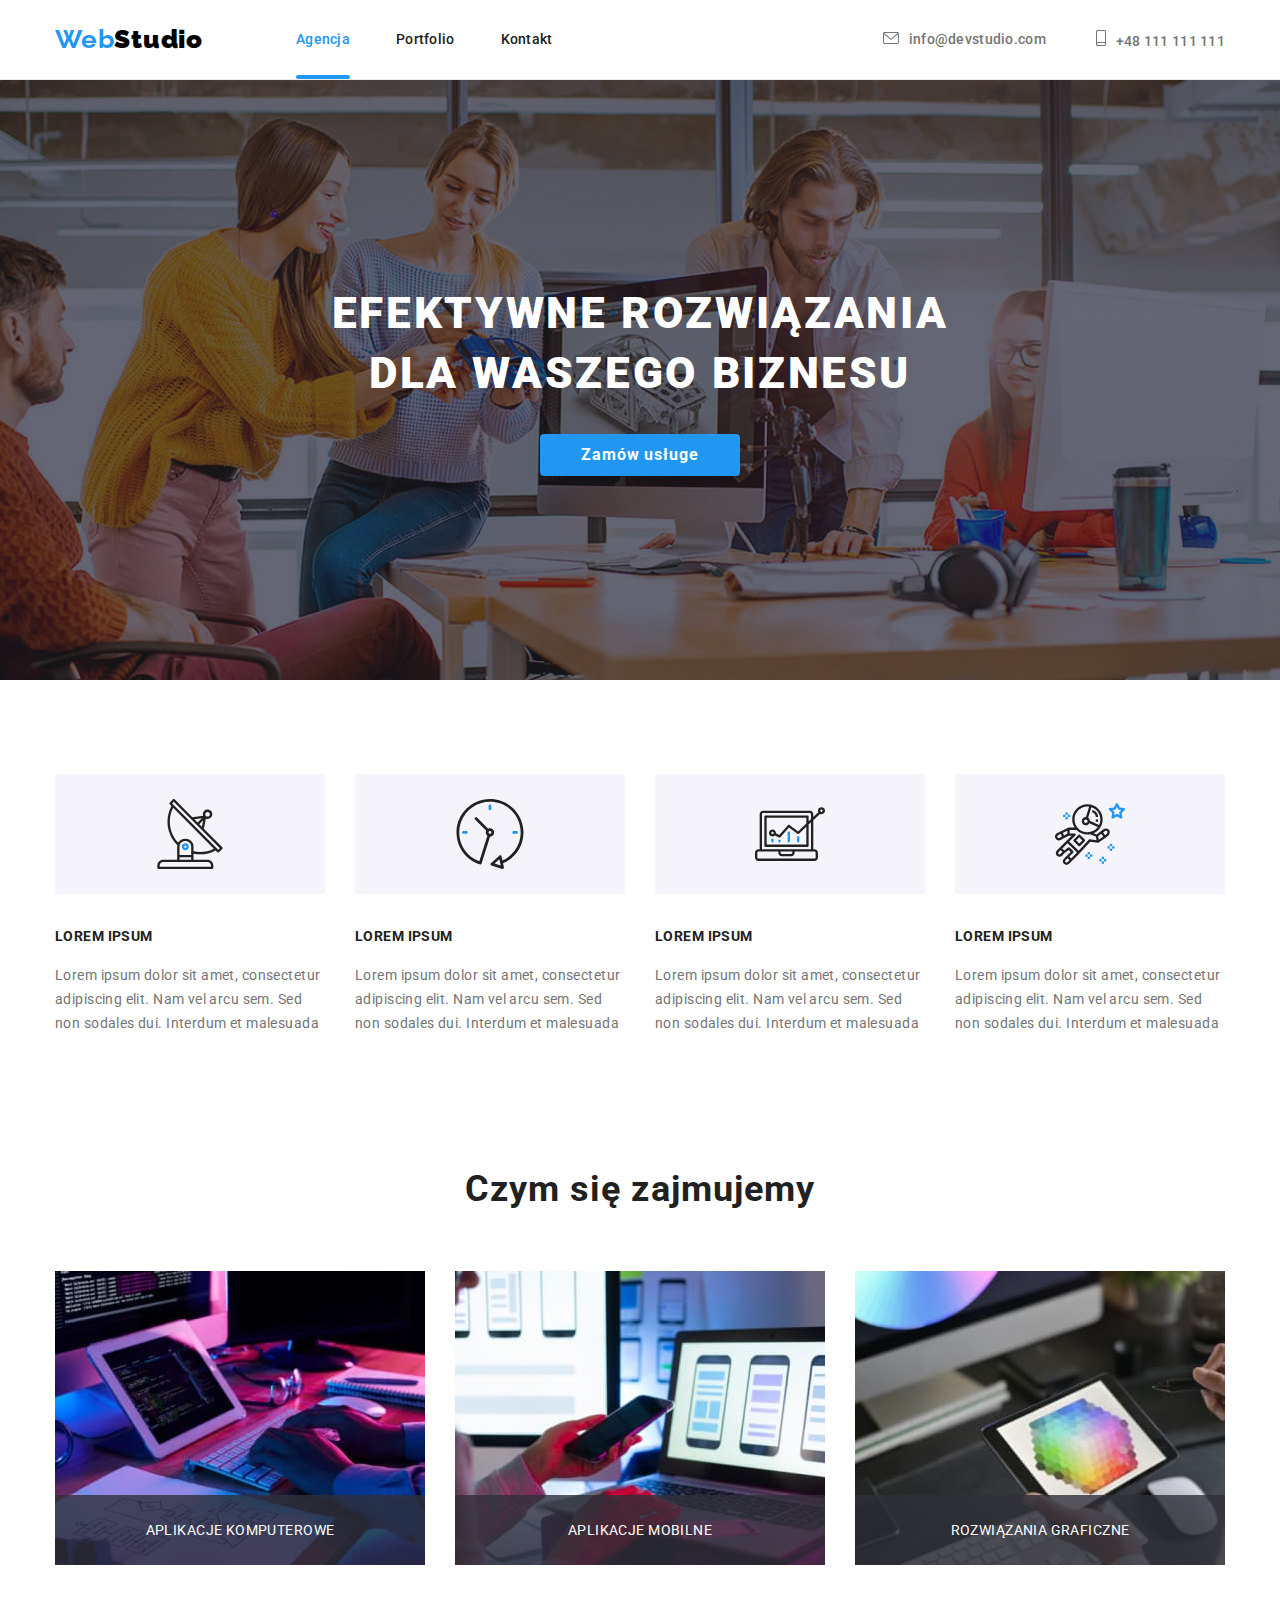
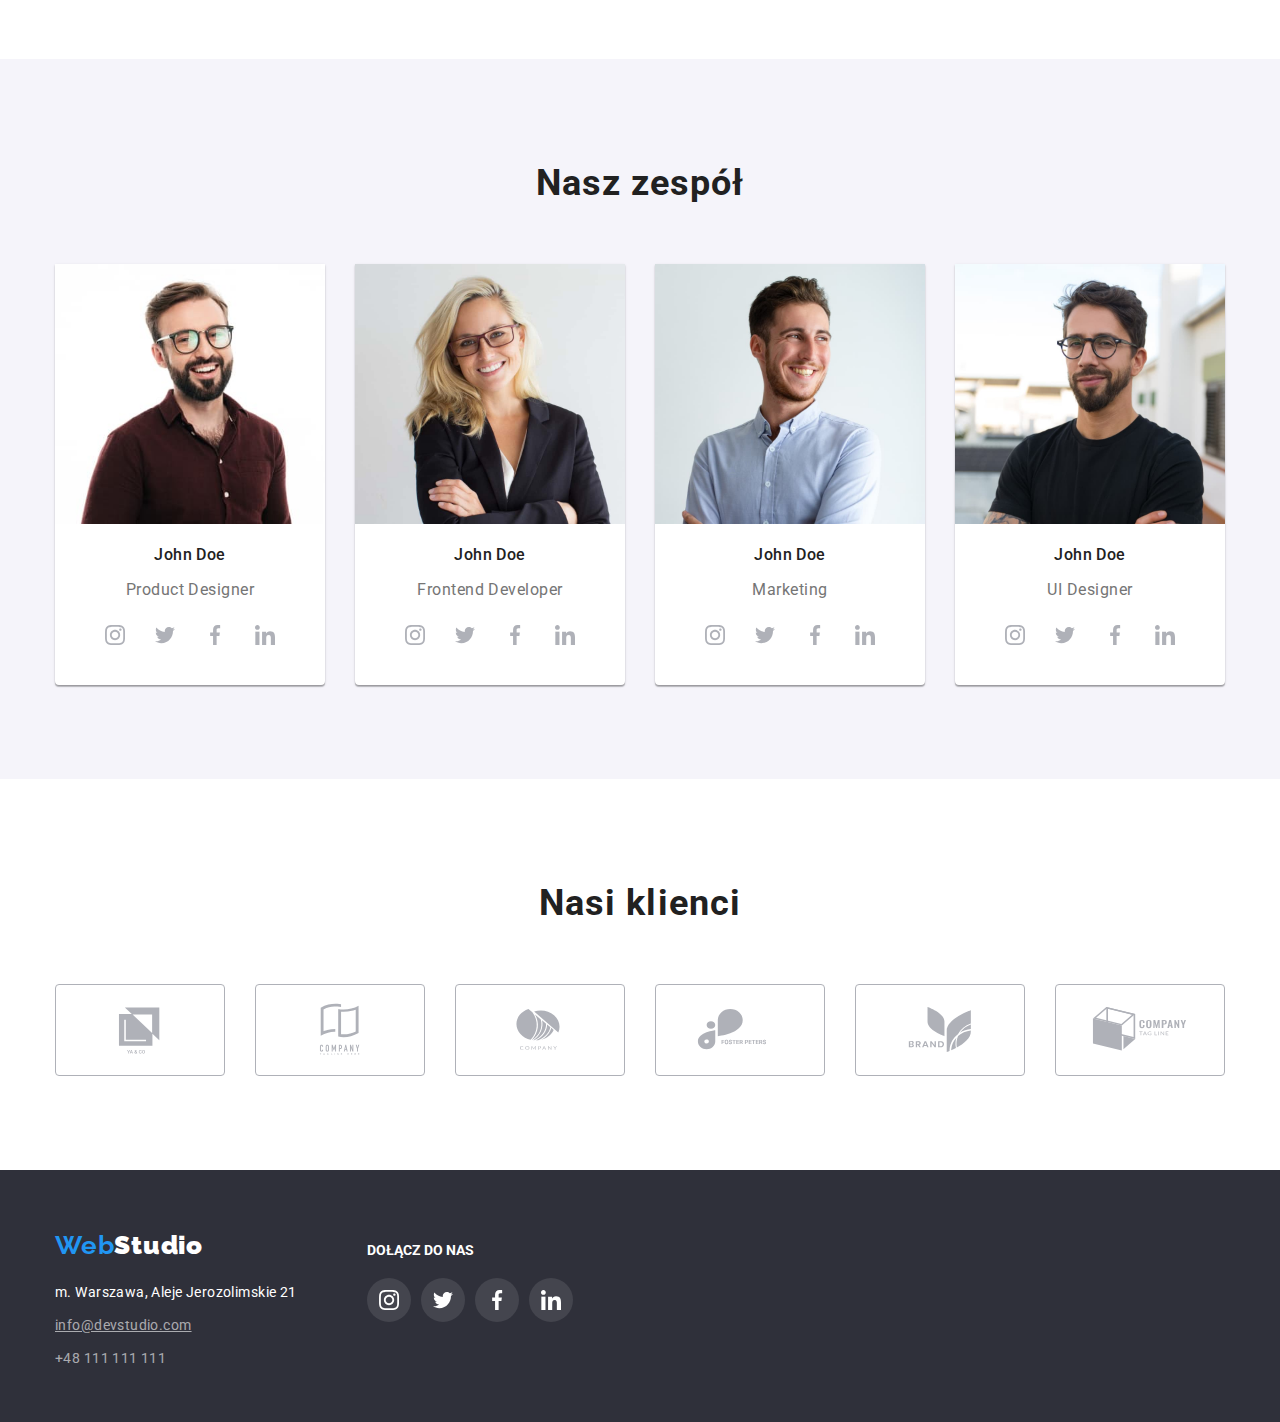
==== index.html @ 5d3ad8ab "pytanie do mentora" ====
<!DOCTYPE html>
<html lang="pl">
<head>
    <title>WebStudio. Efektywne rozwiązania dla waszego biznesu.</title>
    <link
    rel="stylesheet"
    href="https://cdnjs.cloudflare.com/ajax/libs/modern-normalize/1.0.0/modern-normalize.min.css"
  />
    <link rel="preconnect" href="https://fonts.googleapis.com">
    <link rel="preconnect" href="https://fonts.gstatic.com" crossorigin>
    <link href="https://fonts.googleapis.com/css2?family=Raleway:wght@700&family=Roboto:wght@400;500;700;900&display=swap" 
    rel="stylesheet">
    <link rel="stylesheet" href="./css/styles.css">
</head>
<body>
    <header class="header">
        <div class="container top">
            <div class="logo-nav">
            <div class="logo"><span>
                <a href="./index.html" class="link">Web<b>Studio</b></a></span>
            </div>
            <nav class="navigation">
                <ul>
                    <li><a class="main-link" href="./index.html" class="link">Agencja</a></li>
                    <li><a href="./prtfolio.html" class="link">Portfolio</a></li>
                    <li><a href="./kontakt" class="link">Kontakt</a></li>
                </ul>
            </nav>
            </div>
            <div class="contact-header">
            <ul>
                <li>
                    <a href="mailto:info@devstudio.com">
                        <svg class="icon-envelope" width="16" height="12" >
                            <use href="./images/icon.svg#icon-envelope"></use>
                        </svg>info@devstudio.com</a></li>
                <li><a href="tel:+48111111111">
                    <svg class="icon-smartphone" width="10" height="16" >
                        <use href="./images/icon.svg#icon-smartphone"></use>
                    </svg>+48 111 111 111</a></li>
            </ul>
            </div>
        </div>  
    </header>
    <main>
    <section class="main-message section">
        <div class="container">
            <h1>EFEKTYWNE ROZWIĄZANIA DLA WASZEGO BIZNESU </h1>
            <button class="button" type="button" data-modal-open>Zamów usługe</button>
            <div class="backdrop is-hidden" data-modal>
                <div class="modal">
                <button data-modal-close><span>
                    <svg class="icon-Vector" width="11" height="11" >
                        <use href="./images/icon.svg#icon-Vector"></use>
                    </svg>
                </span></button>
                </div>
            </div>
        </div>
    </section>
    <section class="section atuty">
    <div class="icons-atuty container">
        <div class="rectangle">
        <svg class="icon-antenna" width="70" height="70" >
            <use href="./images/icon.svg#icon-antenna"></use>
        </svg></div>
        <div class="rectangle">
            <svg class="icon-clock" width="70" height="70" >
                <use href="./images/icon.svg#icon-clock"></use>
            </svg></div>
        <div class="rectangle">
            <svg class="icon-diagram" width="70" height="70" >
                <use href="./images/icon.svg#icon-diagram"></use>
            </svg></div>
        <div class="rectangle">
            <svg class="icon-astronaut" width="70" height="70" >
                <use href="./images/icon.svg#icon-astronaut"></use>
            </svg></div>
    </div>
    <div class="text container">
        <ul>
            <li class="item">
            <h4>LOREM IPSUM</h4>
            <p>Lorem ipsum dolor sit amet, consectetur adipiscing elit. Nam vel arcu sem. Sed non sodales dui. Interdum et malesuada<p>
            </li>
            <li class="item">
            <h4>LOREM IPSUM</h4>
            <p>Lorem ipsum dolor sit amet, consectetur adipiscing elit. Nam vel arcu sem. Sed non sodales dui. Interdum et malesuada<p>
            </li>
            <li class="item">
            <h4>LOREM IPSUM</h4>
            <p>Lorem ipsum dolor sit amet, consectetur adipiscing elit. Nam vel arcu sem. Sed non sodales dui. Interdum et malesuada<p>
            </li>
            <li class="item">
            <h4>LOREM IPSUM</h4>
            <p>Lorem ipsum dolor sit amet, consectetur adipiscing elit. Nam vel arcu sem. Sed non sodales dui. Interdum et malesuada<p>
            </li>
        </ul>
        </div>
        </section>
        <section class="pictures section">
        <h2>Czym się zajmujemy</h2>
        <div class="container">
            <ul class="pictures-index">
                <li>
                    <div class="box-img">
                        <img
                        src="./images/index/programer-working.jpg"
                        alt="Programer working his desk office"
                        width="370"
                        height="294"/>
                        <div class="label">
                            <p>Aplikacje komputerowe</p>
                        </div>
                    </div>
                </li>
                <li>
                    <div class="box-img">
                        <img
                        src="./images/index/developing-application.jpg"
                        alt="Web ui designers are developing application"
                        width="370"
                        height="294"/>
                        <div class="label">
                            <p>Aplikacje mobilne</p>
                        </div>
                    </div>
                </li>
                <li>
                    <div class="box-img">
                        <img
                        src="./images/index/colour-selection.jpg"
                        alt="Creative artist web design with working colour selection graphic tablet"
                        width="370"
                        height="294"/>
                        <div class="label">
                        <p>Rozwiązania graficzne</p>
                        </div>
                    </div>
                </li>
            </ul>
        </div>
   </section>
   <section class="team section">
    <h2>Nasz zespół</h2>
    <div class="container">
        <ul>
            <li><img
                src="./images/index/product-designer.jpg"
                alt="John Doe.Product Designer"
                width="270"
                height="260"/>
                <h3>John Doe</h3>
                <p>Product Designer</p>
                <div class="social-media">
                    <div class="ellipse">
                    <svg class="icon-instagram" width="20" height="20">
                        <use href="./images/icon.svg#icon-instagram"></use>
                    </svg></div>
                    <div class="ellipse">
                    <svg class="icon-twitter" width="20" height="20">
                        <use href="./images/icon.svg#icon-twitter"></use>
                    </svg></div>
                    <div class="ellipse">
                    <svg class="icon-facebook" width="20" height="20">
                        <use href="./images/icon.svg#icon-facebook"></use>
                    </svg></div>
                    <div class="ellipse">
                    <svg class="icon-linkedin" width="20" height="20">
                        <use href="./images/icon.svg#icon-linkedin"></use>
                    </svg></div>
                </div>
            </li>
            <li><img
                src="./images/index/frontend-developer.jpg"
                alt="John Doe.Frontend Developer"
                width="270"
                height="260"/>
                <h3>John Doe</h3>
                <p>Frontend Developer</p>
                <div class="social-media">
                    <div class="ellipse">
                    <svg class="icon-instagram" width="20" height="20">
                        <use href="./images/icon.svg#icon-instagram"></use>
                    </svg></div>
                    <div class="ellipse">
                    <svg class="icon-twitter" width="20" height="20">
                        <use href="./images/icon.svg#icon-twitter"></use>
                    </svg></div>
                    <div class="ellipse">
                    <svg class="icon-facebook" width="20" height="20">
                        <use href="./images/icon.svg#icon-facebook"></use>
                    </svg></div>
                    <div class="ellipse">
                    <svg class="icon-linkedin" width="20" height="20">
                        <use href="./images/icon.svg#icon-linkedin"></use>
                    </svg></div>
                </div>
            </li>
            <li><img
                src="./images/index/marketing.jpg"
                alt="John Doe.Marketing"
                width="270"
                height="260"/>
                <h3>John Doe</h3>
                <p>Marketing</p>
                <div class="social-media">
                    <div class="ellipse">
                    <svg class="icon-instagram" width="20" height="20">
                        <use href="./images/icon.svg#icon-instagram"></use>
                    </svg></div>
                    <div class="ellipse">
                    <svg class="icon-twitter" width="20" height="20">
                        <use href="./images/icon.svg#icon-twitter"></use>
                    </svg></div>
                    <div class="ellipse">
                    <svg class="icon-facebook" width="20" height="20">
                        <use href="./images/icon.svg#icon-facebook"></use>
                    </svg></div>
                    <div class="ellipse">
                    <svg class="icon-linkedin" width="20" height="20">
                        <use href="./images/icon.svg#icon-linkedin"></use>
                    </svg></div>
                </div>
            </li>
            <li><img
                src="./images/index/ul-designer.jpg"
                alt="John Doe.UI Designer"
                width="270"
                height="260"/>
                <h3>John Doe</h3>
                <p>UI Designer</p>
                <div class="social-media">
                    <div class="ellipse">
                    <svg class="icon-instagram" width="20" height="20">
                        <use href="./images/icon.svg#icon-instagram"></use>
                    </svg></div>
                    <div class="ellipse">
                    <svg class="icon-twitter" width="20" height="20">
                        <use href="./images/icon.svg#icon-twitter"></use>
                    </svg></div>
                    <div class="ellipse">
                    <svg class="icon-facebook" width="20" height="20">
                        <use href="./images/icon.svg#icon-facebook"></use>
                    </svg></div>
                    <div class="ellipse">
                    <svg class="icon-linkedin" width="20" height="20">
                        <use href="./images/icon.svg#icon-linkedin"></use>
                    </svg></div>
                </div>
            </li>
        </ul>
    </div>
   </section>
   <section class="client section">
        <h2>Nasi klienci</h2>
        <div class="container">
            <div class="rectangle">
                <svg class="icon-Logo-1" width="106" height="60.04">
                    <use href="./images/icon.svg#icon-Logo-1"></use>
                </svg></div>
            <div class="rectangle">
                <svg class="icon-Logo-2" width="106" height="60.04">
                    <use href="./images/icon.svg#icon-Logo-2"></use>
                </svg></div>
                <div class="rectangle">
                    <svg class="icon-Logo-3" width="106" height="60.04">
                        <use href="./images/icon.svg#icon-Logo-3"></use>
                    </svg></div>
                <div class="rectangle">
                    <svg class="icon-Logo-4" width="106" height="60.04">
                        <use href="./images/icon.svg#icon-Logo-4"></use>
                    </svg></div>
                <div class="rectangle">
                    <svg class="icon-Logo-5" width="106" height="60.04">
                        <use href="./images/icon.svg#icon-Logo-5"></use>
                    </svg></div>
                <div class="rectangle">
                    <svg class="icon-Logo-6" width="106" height="60.04">
                        <use href="./images/icon.svg#icon-Logo-6"></use>
                    </svg></div>
        </div>
   </section>
</main>
<footer class="footer">
<div class="container">
    <div class="footer-address">
        <div class="logo-footer">
            <span>
            <a href="#" class="link">Web<b>Studio</b></a>
            </span>
        </div>
        <address class="address">
        <ul>
            <li class="location">m. Warszawa, Aleje Jerozolimskie 21</li>
            <li><a class="mailto" href="mailto:info@devstudio.com">info@devstudio.com</a></li>
            <li><a class="tel" href="tel:+48111111111">+48 111 111 111</a></li>

        </ul>
        </address>
    </div>
    <div class="join-us">
        <p>dołącz do nas</p>
        <div class="sm-footer">
            <div class="ellipse">
            <svg class="icon-instagram" width="20" height="20">
                <use href="./images/icon.svg#icon-instagram"></use>
            </svg></div>
            <div class="ellipse">
            <svg class="icon-twitter" width="20" height="20">
                <use href="./images/icon.svg#icon-twitter"></use>
            </svg></div>
            <div class="ellipse">
            <svg class="icon-facebook" width="20" height="20">
                <use href="./images/icon.svg#icon-facebook"></use>
            </svg></div>
            <div class="ellipse">
            <svg class="icon-linkedin" width="20" height="20">
                <use href="./images/icon.svg#icon-linkedin"></use>
            </svg></div>
        </div>
    </div>
</div>
</footer>
<script src="./js/modal.js"></script>
</body>
</html>
---- css/styles.css ----
:root{
    --primary-color:  #FFFFFF;
}
body { font-family: 'Roboto'; 
    color: #212121;
    }
.header {
    background-color: var(--primary-color);
    height: 80px;
    display: flex;
    justify-content: center;
    border-bottom: 1px solid #ECECEC;
}
.container {
    width: 1200px;
    margin: 0 auto;
    padding: 0 15px;
}
.section {
    padding: 94px 0;
}
.container.top {
    display: flex;
    justify-content: space-between;
    align-items: center;
}
.logo-nav { 
    display: flex;
    align-items: center;
    gap: 93px; 
}
.logo {
font-family: 'Raleway';
font-weight: 700;
font-size: 26px;
line-height: 1.19;
letter-spacing: 0.03em;
}
.logo a { color: #2196F3; text-decoration: none;}
.logo b { color: #000000;}
.navigation ul {
    list-style-type: none;
    display: flex;
    gap: 46px;
    justify-content: flex-start;
    padding: 0;
}
.navigation a {
    font-weight: 500;
    font-size: 14px;
    line-height: 1.14;
    letter-spacing: 0.02em;
    text-decoration: none;
    color:#212121;
}
.navigation a:hover { 
    color: #2196F3;
    transition: 250ms;
    transition-timing-function: cubic-bezier(0.4, 0, 0.2, 1);
}
.navigation .main-link{
    position: relative;
    color: #2196F3;
}
.navigation .main-link::after{
    position: absolute;
    content: "";
    bottom: -32px;
    left: 0;
    width: 100%;
    height: 4px;
    background-color: #2196F3;
    border-radius: 2px;
}
.contact-header ul {
    list-style-type: none;
    display: flex;
    justify-content: flex-end;
    gap: 50px;
    padding: 0px;
}
.contact-header li{
    display: flex;
    align-items: center;
    justify-content: center;
    cursor: pointer;
    /* transition-property: fill;
    transition-duration: 2250ms;
    transition-timing-function: cubic-bezier(0.4, 0, 0.2, 1); */
}
.contact-header svg {
    margin-right: 10px;
    fill: #757575;
    transition-property: fill;
    transition-duration: 1250ms;
    transition-timing-function: cubic-bezier(0.4, 0, 0.2, 1);
}
 .contact-header a {
    font-weight: 500;
    font-size: 14px;
    line-height: 1.14;
    letter-spacing: 0.02em;
    color:#757575;
    text-decoration: none;
    transition-property: color;
    transition-duration: 1250ms;
    transition-timing-function: cubic-bezier(0.4, 0, 0.2, 1);
}
.contact-header a:hover{
    color: #2196F3;
}
.contact-header svg:hover{
    fill: #2196F3;
}

/* .contact-header li:hover{
   color: #2196F3;
    fill: #2196F3;
}  */

/* CSS DO WEBSTUDIO */
.main-message {
    background-image: linear-gradient(rgba(47, 48, 58, 0.4),
    rgba(47, 48, 58, 0.4)),
    url("../images/index/header-bg.png");
    background-repeat: no-repeat;
    background-size: cover;
    background-size: 1600px;
    background-position: 50% 50%;
    height: 600px;
    left: 0px;
    top: 80px;
    display: flex;
    flex-direction: column;
    justify-content: center;
}
.main-message .container {
    display: flex;
    flex-direction: column;
    align-items: center;
    width: 100%;
}
.main-message h1 {
    font-weight: 900;
    font-size: 44px;
    line-height: 1.36;
    letter-spacing: 0.06em;
    text-transform: uppercase;
    color: #FFFFFF;
    width: 696px;
    text-align: center;
    margin: 0 auto;
    margin-bottom: 30px;
}
.backdrop {
    position: fixed;
    left: 0;
    top: 0;
    width: 100%;
    height: 100%;
    background-color:rgba(0 0 0 / 0.2);
    transition: transform 0.25s;
}
.is-hidden {
    transform: translateX(-100%);
}
.modal{
    width: 528px;
    height: 581px;
    background: #FFFFFF;
    box-shadow: 0px 1px 3px rgba(0, 0, 0, 0.12), 0px 1px 1px rgba(0, 0, 0, 0.14), 0px 2px 1px rgba(0, 0, 0, 0.2);
    border-radius: 4px;
    margin: auto;
    margin-top: 9%; /*czy jest inny sposób wycentrować */
    position: relative;
}
.modal>button{
    background: #FFFFFF;
    border: 1px solid rgba(0, 0, 0, 0.1);
    width: 30px;
    height: 30px;
    border-radius: 50%;
    position: absolute;
    top: 8px;
    right: 8px;
}
.main-message .button {
    background: #2196F3;
    color: #FFFFFF;
    font-family: inherit;
    box-shadow: 0px 4px 4px rgba(0, 0, 0, 0.15);
    font-weight: 700;
    font-size: 16px;
    line-height: 1.875;
    letter-spacing: 0.06em;
    align-items: center;
    cursor: pointer;
    width: 200px;
    border-radius: 4px;
}
.section.atuty { padding-bottom: 0;}
.icons-atuty {
    display: flex;
    gap: 30px;
}
.icons-atuty >.rectangle{
    display: flex;
    align-items: center;
    justify-content: center;
    width: 270px;
    height: 120px;
    background: #F5F4FA;
    border-radius: 4px;
}
.text.container {
    background-color: var(--primary-color);
}
.text ul {
    display: flex;
    justify-content: center;
    list-style-type: none;
    flex-wrap: wrap;
    gap: 30px;
    flex-basis: 1200px;
    padding:0;}
.item { 
    flex-basis: 270px}
.text h4 {
    font-size: 14px;
    line-height: 1.14;
    letter-spacing: 0.03em;
    text-transform: uppercase;
}
.text p {
    color: #757575;
    font-size: 14px;
    line-height: 1.5rem;
    letter-spacing: 0.03em;
}
.pictures{background-color: var(--primary-color)}
.pictures > .container {
    display: flex;
    flex-wrap: wrap;
    justify-content: center;
}
.pictures h2 {
    width: 1200px;
    font-size: 36px;
    line-height: 1.71;
    letter-spacing: 0.03em;
    text-align: center;
    margin: 0 auto;
    margin-bottom: 50px;
}
.box-img{
    width: 370px;
    height: 294px;
    position: relative;
}
.box-img .label{
    position: absolute;
    bottom: 0;
    width: 100%;
    height: 70px;
    background: rgba(47, 48, 58, 0.8);
    text-align: center;
   
}
.box-img .label p{
    margin: 27px auto;
    text-transform: uppercase;
    color: #FFFFFF;
    font-size: 14px;
    line-height: 1.17;
    letter-spacing: 0.03em;
}
.pictures-index {
    list-style-type: none;
    display: flex;
    gap: 30px;
    padding: 0;
    margin: 0;
}
.pictures-index li {flex-basis: 370px;}
.team {background-color: #F5F4FA;}
.team > .container {
    display: flex;
    flex-wrap: wrap;
    justify-content: center;
}
.team h2 {
    width: 1200px;
    font-size: 36px;
    line-height: 1.71;
    letter-spacing: 0.03em;
    text-align: center;
    margin: 0 auto;
    margin-bottom: 50px;
}
.team ul {
    list-style-type: none;
    display: flex;
    gap: 30px;
    padding: 0 15px;
    margin: 0;
}
.team > .container li {
    flex-basis: 270px;
    box-shadow: 0px 1px 3px rgba(0, 0, 0, 0.12), 0px 1px 1px rgba(0, 0, 0, 0.14), 0px 2px 1px rgba(0, 0, 0, 0.2);
    border-radius: 0px 0px 4px 4px;
    background: #FFFFFF;
}
.team h3 {
    font-weight: 500;
    font-size: 16px;
    line-height: 1.19;
    text-align: center;
    letter-spacing: 0.03em;
}
.team p {
    color: #757575;
    font-weight: 400;
    font-size: 16px;
    line-height: 1.19;
    text-align: center;
    letter-spacing: 0.03em;
}
.social-media {
    display: flex;
    gap: 10px;
    justify-content: center;
    margin-bottom: 30px;
    fill: #AFB1B8;
}
.social-media >.ellipse {
    border-radius: 50%;
    display: flex;
    align-items: center;
    justify-content: center;
    width: 40px;
    height: 40px;
}
.social-media >.ellipse:hover,
.social-media >.ellipse:focus {
    background-color: #2196F3;
    fill: #EEEEEE;
    cursor: pointer;
    transition: 250ms;
    transition-timing-function: cubic-bezier(0.4, 0, 0.2, 1);
}
.client>.container{
    display: flex;
    gap: 30px;
    justify-content: center;
}
.client>.container>.rectangle {
    border: 1px solid #AFB1B8;
    border-radius: 4px;
    width: 170px;
    height: 92px;
    display: flex;
    align-items: center;
    justify-content: center;
    fill: #AFB1B8;
}
.client>.container>.rectangle:hover,
.client>.container>.rectangle:focus{
    border-color: #2196F3;
    cursor: pointer;
    fill:#2196F3;
    transition: 250ms;
    transition-timing-function: cubic-bezier(0.4, 0, 0.2, 1);
}
.client h2 {
    width: 1200px;
    font-size: 36px;
    line-height: 1.71;
    letter-spacing: 0.03em;
    text-align: center;
    margin: 0 auto;
    margin-bottom: 50px;
}
/* CSS DO PORTFOLIO */
.main-part.section {
    background-color: var(--primary-color)
}
.container.filters ul{
    display: flex;
    justify-content: center;
    list-style-type: none;
    gap: 8px;
    padding: 0px;
    margin: 0 auto;
    margin-bottom: 50px;
}
.button {
    font-family: inherit;
    font-weight: 500;
    font-size: 16px;
    line-height: 1.625;
    letter-spacing: 0.03em;
    text-align: center;
    cursor: pointer;
    background-color: #F5F4FA;
    color: #212121;
    border-radius: 4px;
    padding: 6px 22px;
    border: none;
}
.button:hover,
.button:focus {
    color: #FFFFFF;
    background-color: #2196F3;
    box-shadow: 0px 3px 1px rgba(0, 0, 0, 0.1), 0px 1px 2px rgba(0, 0, 0, 0.08), 0px 2px 2px rgba(0, 0, 0, 0.12);
    transition: 250ms;
    transition-timing-function: cubic-bezier(0.4, 0, 0.2, 1);
}
.container.projects {
    box-sizing: content-box;
}
.container.projects ul{
    display: flex;
    flex-wrap: wrap;
    list-style-type: none;
    padding: 0 15px;
    gap: 30px; 
}
.container.projects li:hover {
    box-shadow: 
    0px 1px 1px rgba(0, 0, 0, 0.12), 
    0px 4px 4px rgba(0, 0, 0, 0.06), 
    1px 4px 6px rgba(0, 0, 0, 0.16);
    transition: 250ms;
    transition-timing-function: cubic-bezier(0.4, 0, 0.2, 1);
}
.projects img { display: block;}
.box {
    position: relative;
    width: 370px;
    height: 294px;
    overflow: hidden;
}
.overlay {
    position: absolute;
    top: 0;
    left: 0;
    width: 100%;
    height: 100%;
    background-color: #3f51b5;
    transform: translatey(101%);
    transition: 250ms;
    transition-timing-function: cubic-bezier(0.4, 0, 0.2, 1);
    background: rgba(33, 150, 243, 0.9);
}
.overlay > p {
    position: absolute;
    font-family: 'Roboto';
    font-style: normal;
    font-weight: 400;
    font-size: 18px;
    line-height: 1.56;
    width: 301px;
    height: 196px;
    margin: 49px 45px;
    margin-left: 24px;
    color: rgba(255, 255, 255, 1);

}
.box:hover .overlay {
    transform: translatey(0);
  }
.img-title {border: 1px solid #EEEEEE;}
.container.projects h3 {
    font-size: 18px;
    line-height: 2.25;
    letter-spacing: 0.06em;
    margin: 20px 24px 4px;
}
.container.projects .poject-type {
    color: #757575;
    font-size: 16px;
    line-height: 1.875;
    letter-spacing: 0.03em;
    margin: 4px 24px 20px;
}
/* CSS DO FOOTER */
.footer {
    background: #2F303A;
    height: 252px;
    padding: 60px 0px;
}
.footer>.container {
    width: 1200px;
    display: flex;
    flex-direction: row;
    gap: 70px;
}
.footer-address {
    display: flex;
    flex-direction: column;
}
.logo-footer {
    font-family: 'Raleway';
    font-weight: 700;
    font-size: 26px;
    line-height: 1.19;
    letter-spacing: 0.03em;
    margin-bottom: 20px;
}
.logo-footer a { color: #2196F3; text-decoration: none;}
.logo-footer b {color:#FFFFFF}
.address ul {
    list-style-type: none;
    padding: 0px ;
    margin: 0px;
    height: 81px;
}
.address li {
    font-weight: 400;
    font-size: 14px;

}
.location {
    line-height: 1.71;
    letter-spacing: 0.03em;
    color: #FFFFFF;
    font-style:normal;
    margin-bottom: 9px;
}
.address li:nth-child(2) {margin-bottom: 9px;}
.mailto {
    font-style: normal;
    line-height: 1.71;
    letter-spacing: 0.03em;
    text-decoration: none;
    text-decoration-line: underline;
    color: #FFFFFF99;
}
.mailto:hover { 
    color: #2196F3;
    transition: 250ms;
    transition-timing-function: cubic-bezier(0.4, 0, 0.2, 1);
}
.tel {
    font-style: normal;
    line-height: 1.71;
    letter-spacing: 0.03em;
    text-decoration: none;
    color: #FFFFFF99;
}
.tel:hover { 
    color: #2196F3;
    transition: 250ms;
    transition-timing-function: cubic-bezier(0.4, 0, 0.2, 1);
}
.join-us p {
    color: #FFFFFF;
    font-weight: 700;
    font-size: 14px;
    text-transform: uppercase;
    margin-left: auto 0;
    margin-bottom: 20px;
    margin-top: 12px;
}
.sm-footer {
    display: flex;
    gap: 10px;}
.sm-footer >.ellipse {
    border-radius: 50%;
    display: flex;
    align-items: center;
    justify-content: center;
    width: 44px;
    height: 44px;
    background: rgba(255, 255, 255, 0.1);
    fill:#FFFFFF;
}
.sm-footer >.ellipse:hover,
.sm-footer >.ellipse:focus {
    background-color: #2196F3;
    cursor: pointer;
    transition: 250ms;
    transition-timing-function: cubic-bezier(0.4, 0, 0.2, 1);
}
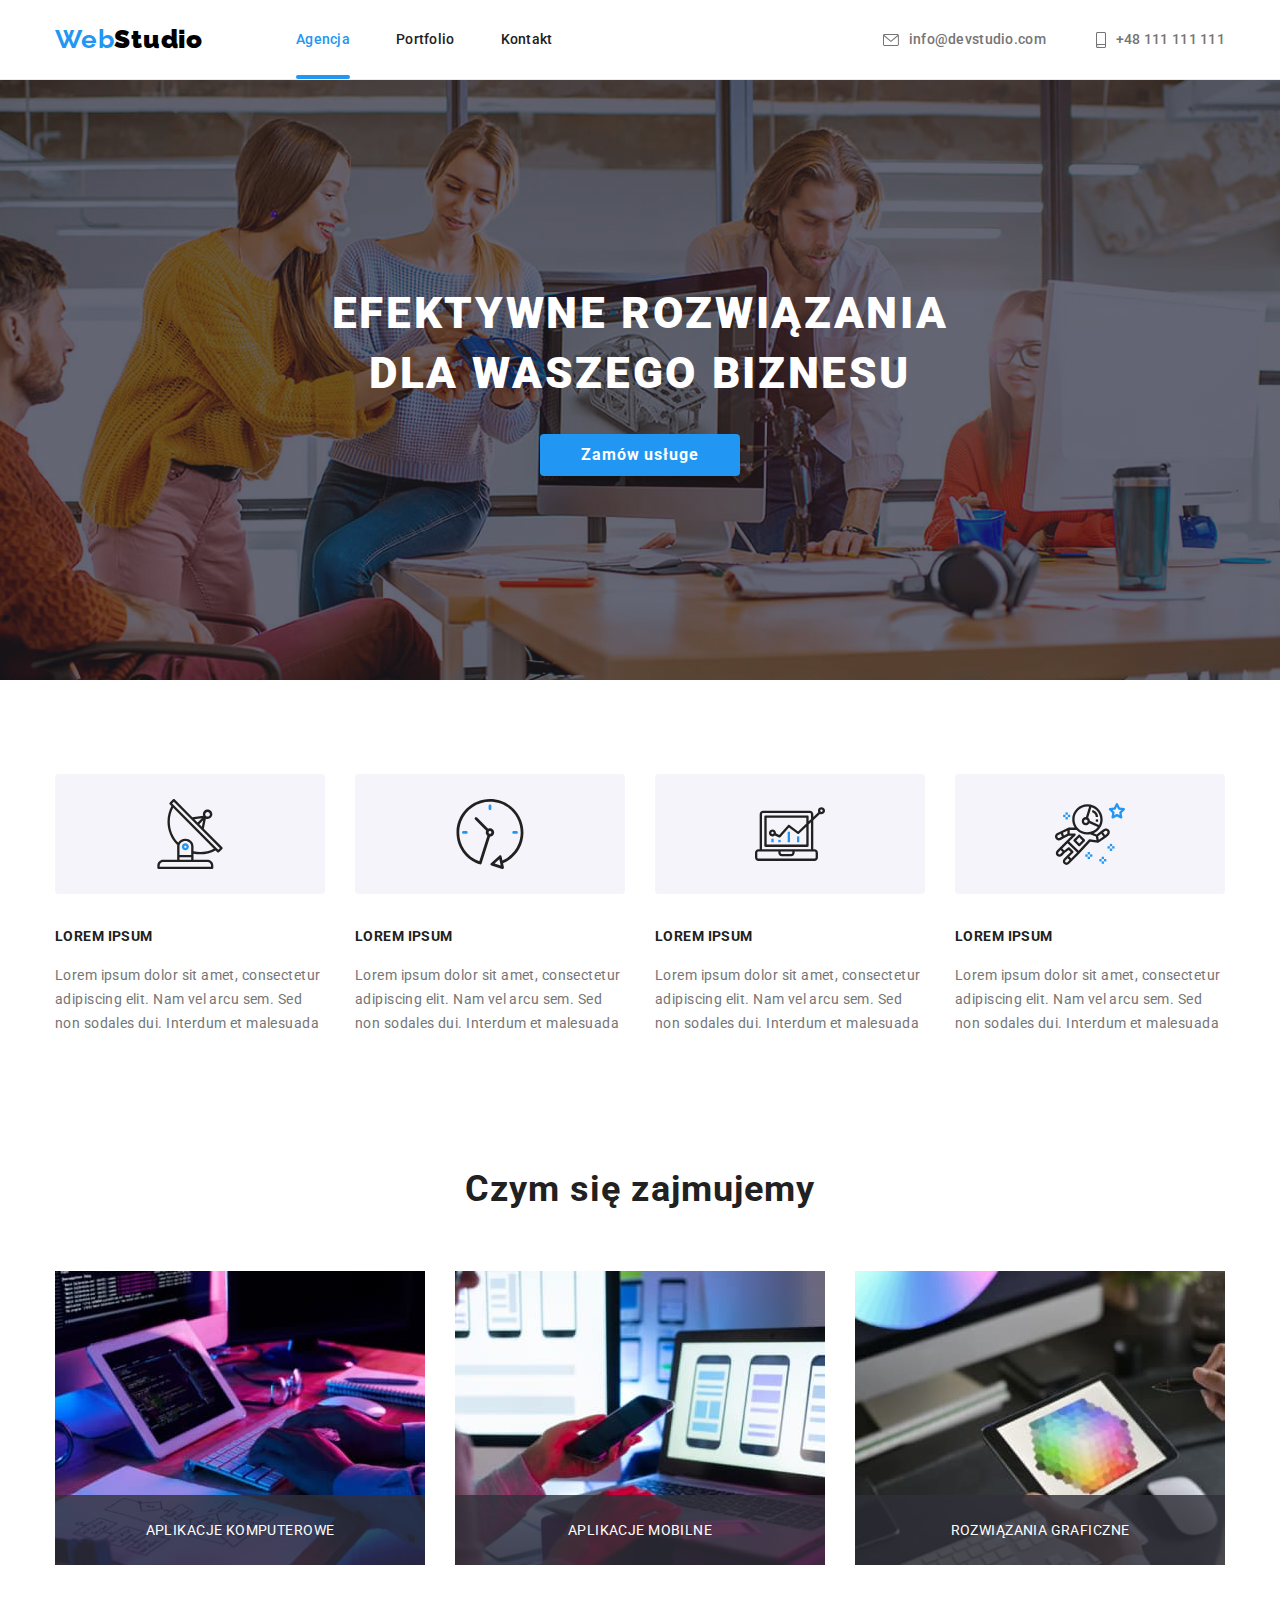
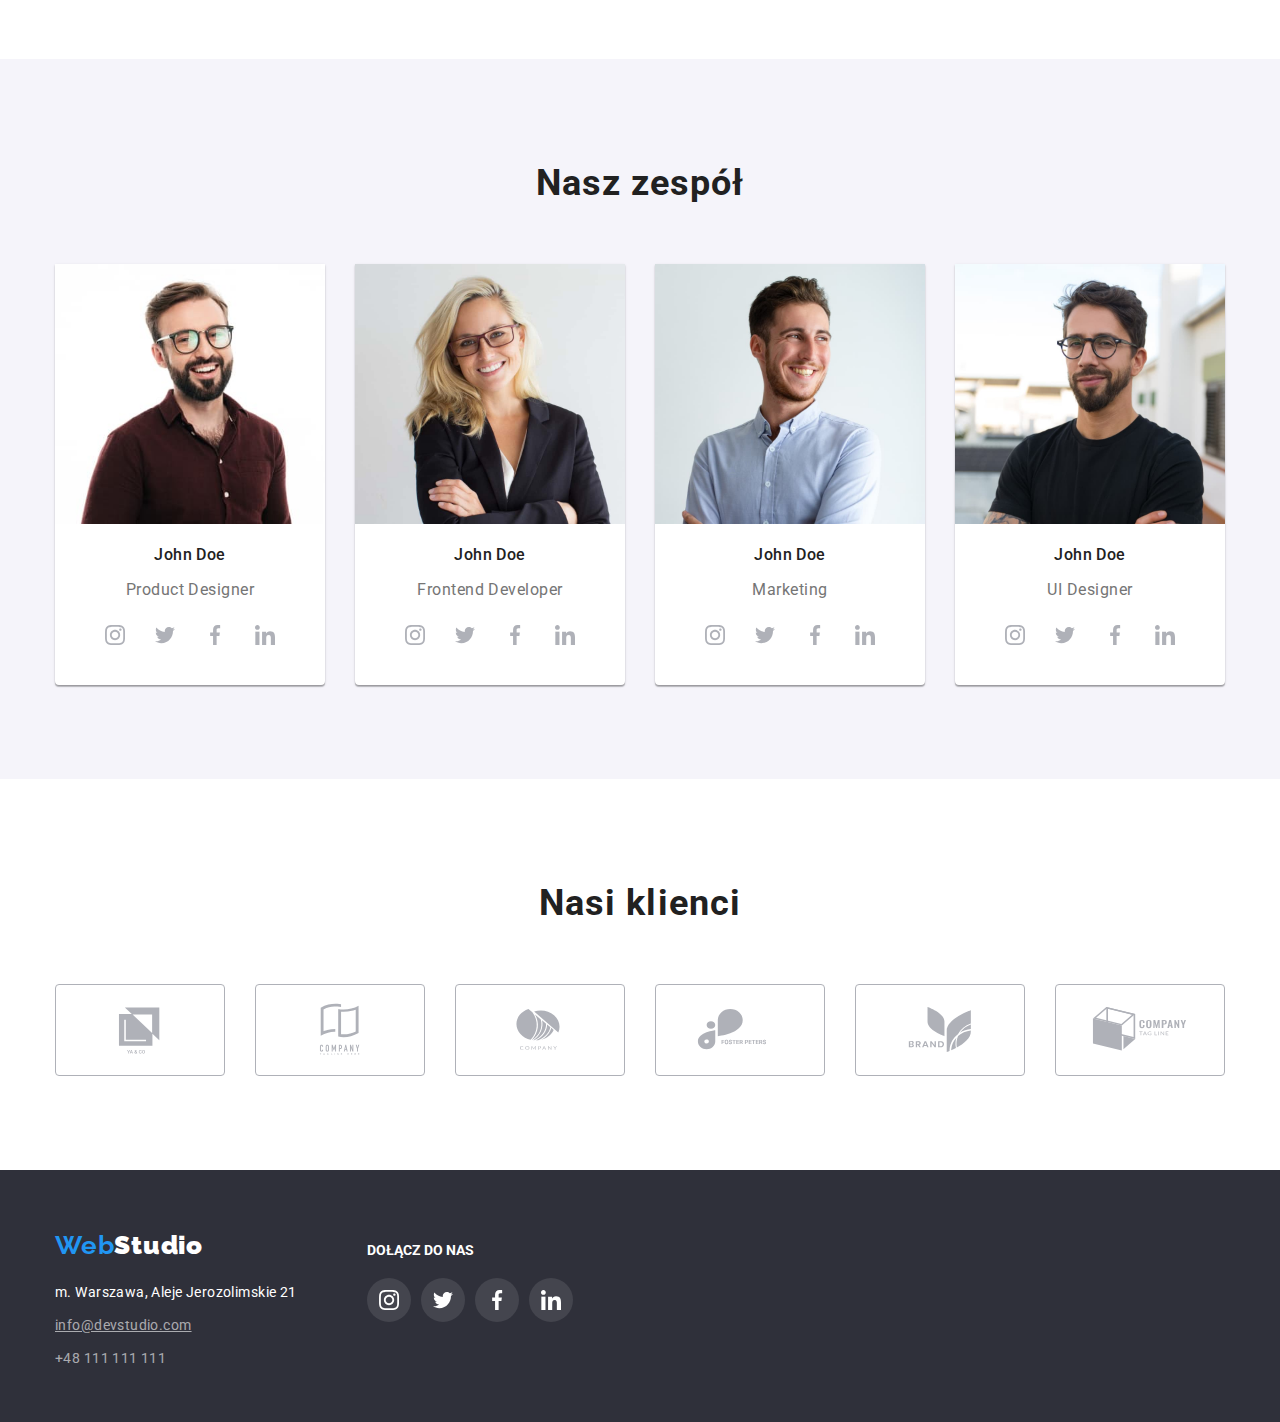
==== commit 73fbd5e3: "Wersja do oddania" ====
--- a/index.html
+++ b/index.html
@@ -30,14 +30,15 @@
             <div class="contact-header">
             <ul>
                 <li>
-                    <a href="mailto:info@devstudio.com">
-                        <svg class="icon-envelope" width="16" height="12" >
-                            <use href="./images/icon.svg#icon-envelope"></use>
-                        </svg>info@devstudio.com</a></li>
-                <li><a href="tel:+48111111111">
+                    <svg class="icon-envelope" width="16" height="12" >
+                        <use href="./images/icon.svg#icon-envelope"></use>
+                    </svg>
+                    <a href="mailto:info@devstudio.com">info@devstudio.com</a></li>
+                <li>
                     <svg class="icon-smartphone" width="10" height="16" >
                         <use href="./images/icon.svg#icon-smartphone"></use>
-                    </svg>+48 111 111 111</a></li>
+                    </svg>
+                    <a href="tel:+48111111111">+48 111 111 111</a></li>
             </ul>
             </div>
         </div>  
--- a/css/styles.css
+++ b/css/styles.css
@@ -82,17 +82,15 @@
 .contact-header li{
     display: flex;
     align-items: center;
+    vertical-align: middle;
     justify-content: center;
     cursor: pointer;
-    /* transition-property: fill;
-    transition-duration: 2250ms;
-    transition-timing-function: cubic-bezier(0.4, 0, 0.2, 1); */
 }
 .contact-header svg {
     margin-right: 10px;
     fill: #757575;
     transition-property: fill;
-    transition-duration: 1250ms;
+    transition-duration: 250ms;
     transition-timing-function: cubic-bezier(0.4, 0, 0.2, 1);
 }
  .contact-header a {
@@ -103,20 +101,15 @@
     color:#757575;
     text-decoration: none;
     transition-property: color;
-    transition-duration: 1250ms;
-    transition-timing-function: cubic-bezier(0.4, 0, 0.2, 1);
-}
-.contact-header a:hover{
+    transition-duration: 250ms;
+    transition-timing-function: cubic-bezier(0.4, 0, 0.2, 1);
+}
+.contact-header li:hover svg {
+    fill: #2196F3;
+}
+.contact-header li:hover a {
     color: #2196F3;
 }
-.contact-header svg:hover{
-    fill: #2196F3;
-}
-
-/* .contact-header li:hover{
-   color: #2196F3;
-    fill: #2196F3;
-}  */
 
 /* CSS DO WEBSTUDIO */
 .main-message {
@@ -160,19 +153,23 @@
     height: 100%;
     background-color:rgba(0 0 0 / 0.2);
     transition: transform 0.25s;
+    z-index: 2;
 }
 .is-hidden {
+    visibility: hidden;
+    pointer-events: none;
     transform: translateX(-100%);
 }
 .modal{
+    position: absolute;
+    top: 50%;
+    left: 50%;
+    transform: translate(-50%, -50%);
     width: 528px;
     height: 581px;
     background: #FFFFFF;
     box-shadow: 0px 1px 3px rgba(0, 0, 0, 0.12), 0px 1px 1px rgba(0, 0, 0, 0.14), 0px 2px 1px rgba(0, 0, 0, 0.2);
     border-radius: 4px;
-    margin: auto;
-    margin-top: 9%; /*czy jest inny sposób wycentrować */
-    position: relative;
 }
 .modal>button{
     background: #FFFFFF;
@@ -256,6 +253,7 @@
     width: 370px;
     height: 294px;
     position: relative;
+    
 }
 .box-img .label{
     position: absolute;
@@ -339,14 +337,15 @@
     justify-content: center;
     width: 40px;
     height: 40px;
+    transition-property: color, fill;
+    transition-duration: 250ms;
+    transition-timing-function: cubic-bezier(0.4, 0, 0.2, 1);
 }
 .social-media >.ellipse:hover,
 .social-media >.ellipse:focus {
     background-color: #2196F3;
     fill: #EEEEEE;
     cursor: pointer;
-    transition: 250ms;
-    transition-timing-function: cubic-bezier(0.4, 0, 0.2, 1);
 }
 .client>.container{
     display: flex;
@@ -362,14 +361,15 @@
     align-items: center;
     justify-content: center;
     fill: #AFB1B8;
+    transition-property: border-color, fill;
+    transition-duration: 250ms;
+    transition-timing-function: cubic-bezier(0.4, 0, 0.2, 1);
 }
 .client>.container>.rectangle:hover,
 .client>.container>.rectangle:focus{
     border-color: #2196F3;
     cursor: pointer;
     fill:#2196F3;
-    transition: 250ms;
-    transition-timing-function: cubic-bezier(0.4, 0, 0.2, 1);
 }
 .client h2 {
     width: 1200px;
@@ -406,14 +406,15 @@
     border-radius: 4px;
     padding: 6px 22px;
     border: none;
+    transition-property: background-color, color;
+    transition-duration: 250ms;
+    transition-timing-function: cubic-bezier(0.4, 0, 0.2, 1);
 }
 .button:hover,
 .button:focus {
     color: #FFFFFF;
     background-color: #2196F3;
     box-shadow: 0px 3px 1px rgba(0, 0, 0, 0.1), 0px 1px 2px rgba(0, 0, 0, 0.08), 0px 2px 2px rgba(0, 0, 0, 0.12);
-    transition: 250ms;
-    transition-timing-function: cubic-bezier(0.4, 0, 0.2, 1);
 }
 .container.projects {
     box-sizing: content-box;
@@ -424,14 +425,17 @@
     list-style-type: none;
     padding: 0 15px;
     gap: 30px; 
+}
+.container.projects li{
+    transition-property: box-shadow;
+    transition-duration: 250ms;
+    transition-timing-function: cubic-bezier(0.4, 0, 0.2, 1);
 }
 .container.projects li:hover {
     box-shadow: 
     0px 1px 1px rgba(0, 0, 0, 0.12), 
     0px 4px 4px rgba(0, 0, 0, 0.06), 
-    1px 4px 6px rgba(0, 0, 0, 0.16);
-    transition: 250ms;
-    transition-timing-function: cubic-bezier(0.4, 0, 0.2, 1);
+    1px 4px 6px rgba(0, 0, 0, 0.16); 
 }
 .projects img { display: block;}
 .box {
@@ -448,7 +452,8 @@
     height: 100%;
     background-color: #3f51b5;
     transform: translatey(101%);
-    transition: 250ms;
+    transition-property: transform;
+    transition-duration: 250ms;
     transition-timing-function: cubic-bezier(0.4, 0, 0.2, 1);
     background: rgba(33, 150, 243, 0.9);
 }
@@ -466,7 +471,7 @@
     color: rgba(255, 255, 255, 1);
 
 }
-.box:hover .overlay {
+.container.projects li:hover .overlay {
     transform: translatey(0);
   }
 .img-title {border: 1px solid #EEEEEE;}
@@ -535,11 +540,11 @@
     text-decoration: none;
     text-decoration-line: underline;
     color: #FFFFFF99;
+    transition: color 250ms;
+    transition-timing-function: cubic-bezier(0.4, 0, 0.2, 1);
 }
 .mailto:hover { 
     color: #2196F3;
-    transition: 250ms;
-    transition-timing-function: cubic-bezier(0.4, 0, 0.2, 1);
 }
 .tel {
     font-style: normal;
@@ -547,11 +552,11 @@
     letter-spacing: 0.03em;
     text-decoration: none;
     color: #FFFFFF99;
+    transition: color 250ms;
+    transition-timing-function: cubic-bezier(0.4, 0, 0.2, 1);
 }
 .tel:hover { 
     color: #2196F3;
-    transition: 250ms;
-    transition-timing-function: cubic-bezier(0.4, 0, 0.2, 1);
 }
 .join-us p {
     color: #FFFFFF;
@@ -574,11 +579,11 @@
     height: 44px;
     background: rgba(255, 255, 255, 0.1);
     fill:#FFFFFF;
+    transition: background-color 250ms;
+    transition-timing-function: cubic-bezier(0.4, 0, 0.2, 1);
 }
 .sm-footer >.ellipse:hover,
 .sm-footer >.ellipse:focus {
     background-color: #2196F3;
     cursor: pointer;
-    transition: 250ms;
-    transition-timing-function: cubic-bezier(0.4, 0, 0.2, 1);
 }